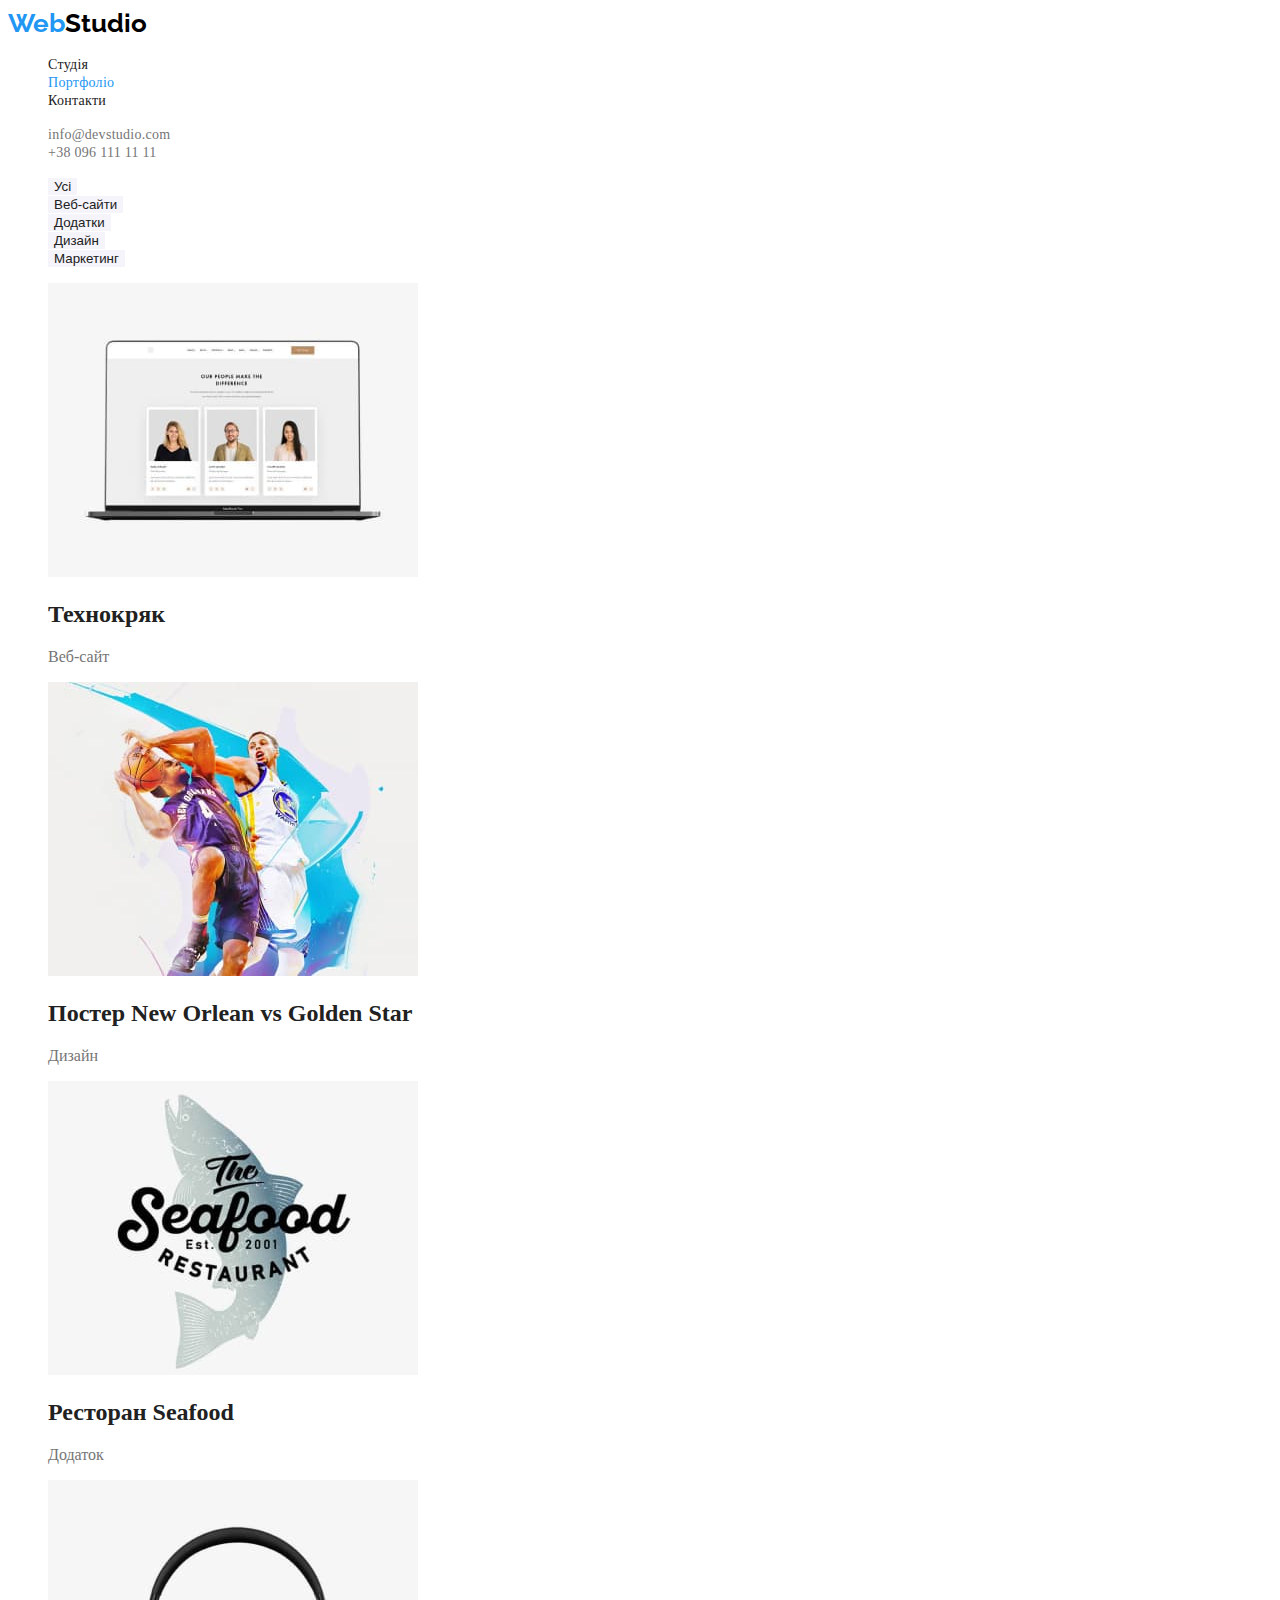
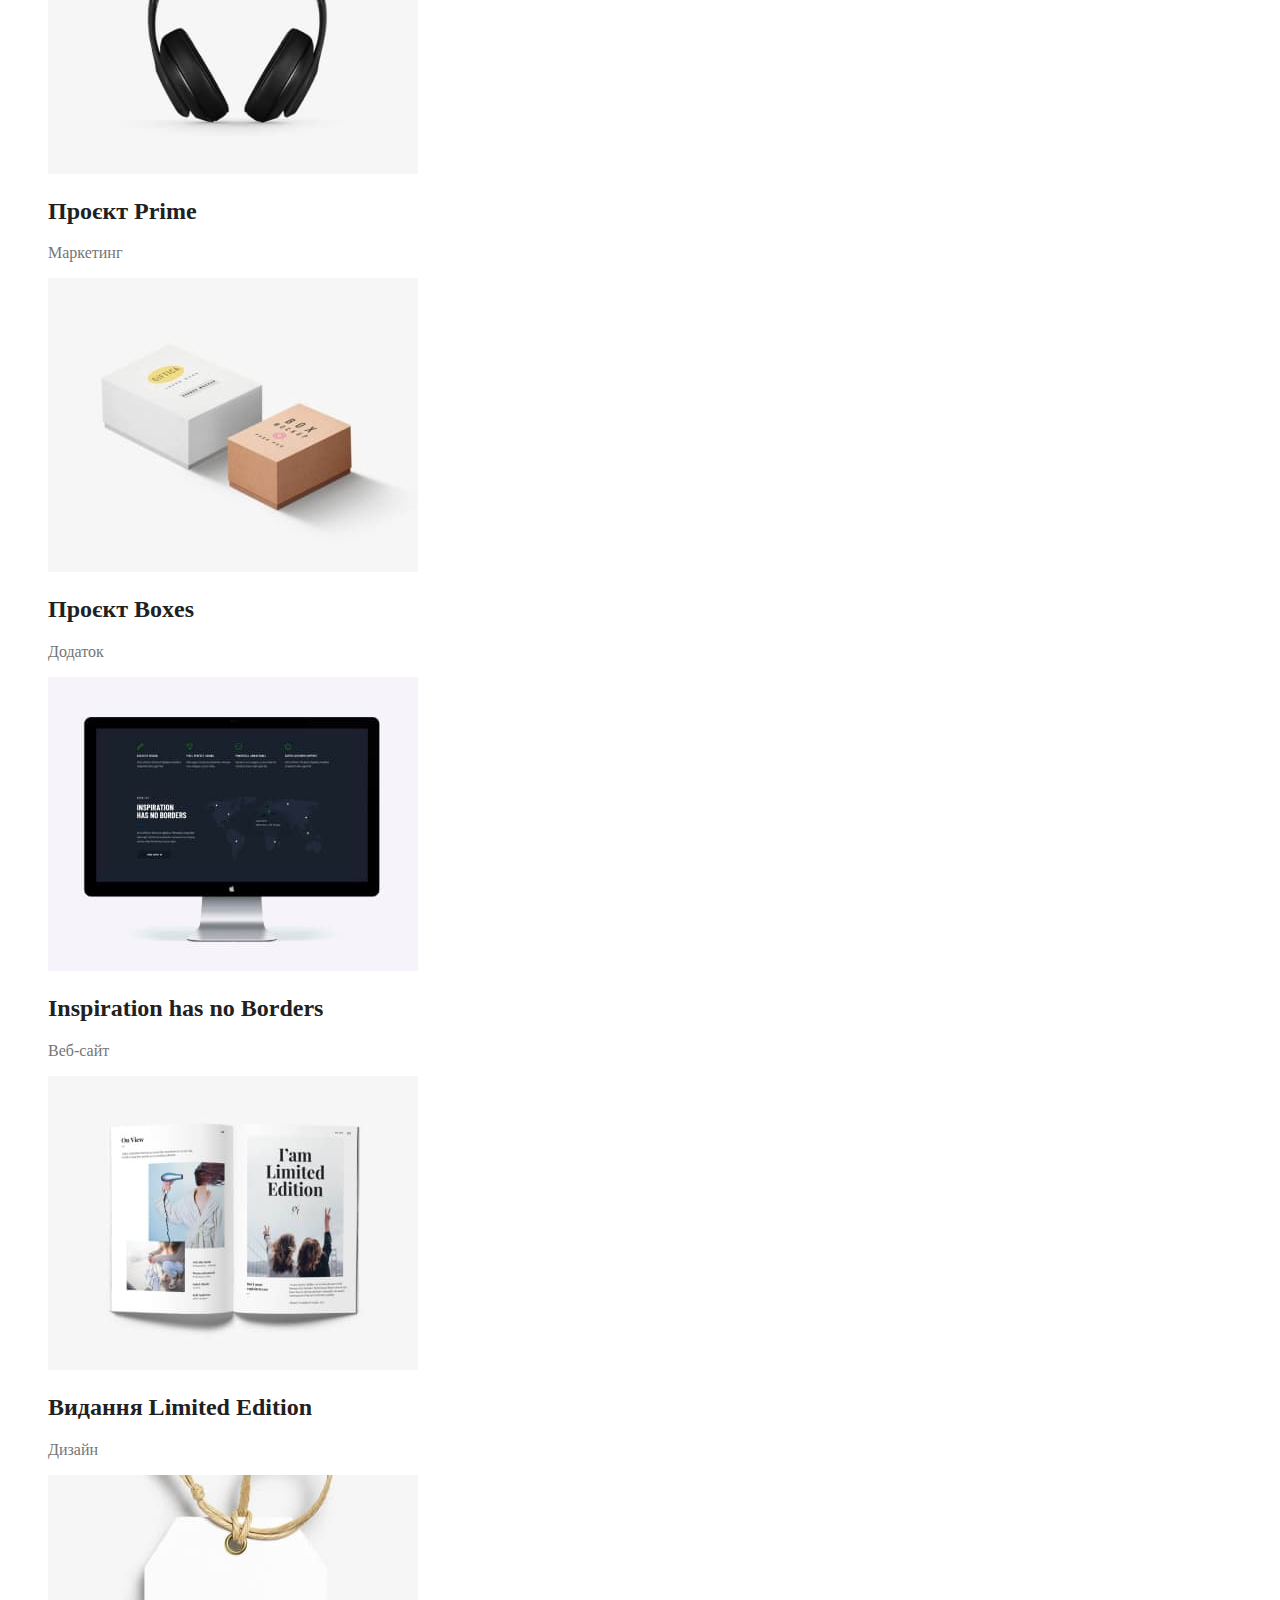
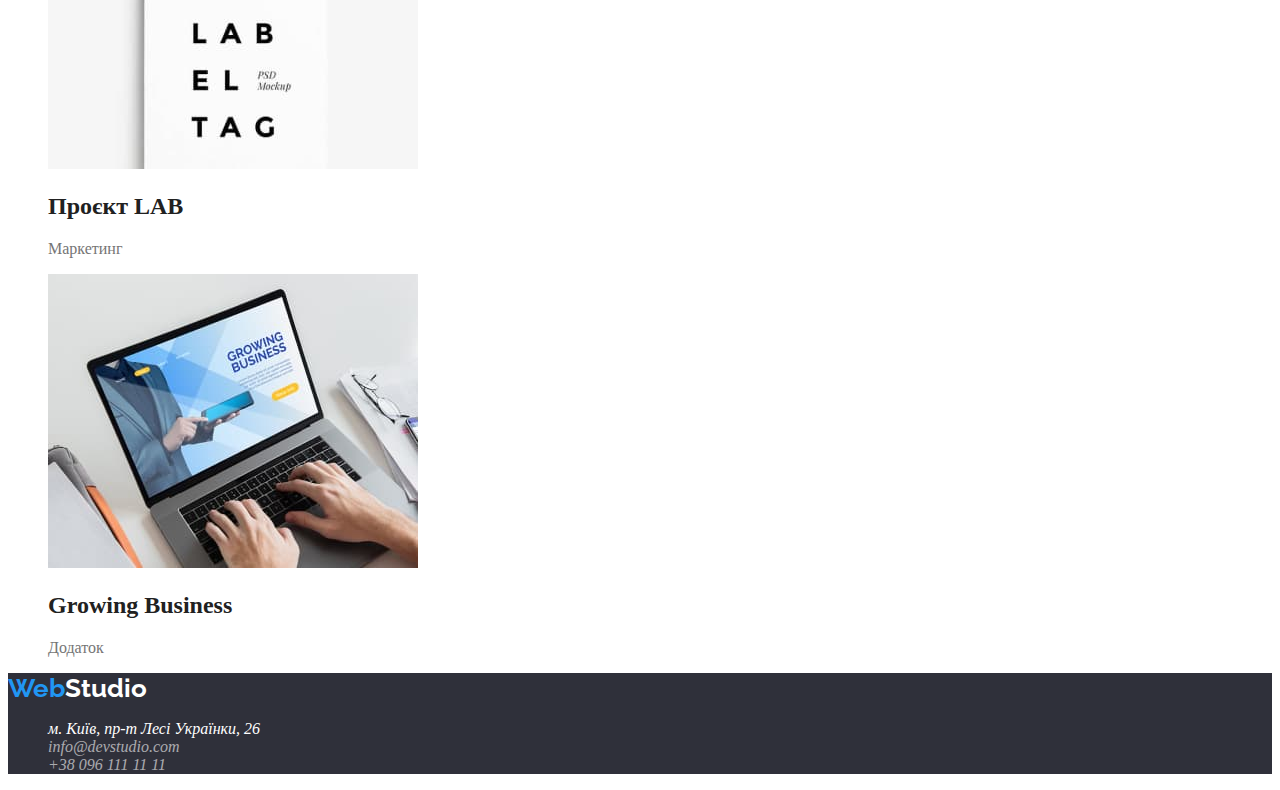
==== portfolio.html @ fc3c2292 "navigation-prblm" ====
<!DOCTYPE html>
<html lang="uk">
  <head>
    <meta charset="UTF-8" />
    <meta http-equiv="X-UA-Compatible" content="IE=edge" />
    <meta name="viewport" content="width=device-width, initial-scale=1.0" />
    <title>Portfolio</title>
    <link rel="stylesheet" href="./css/styles.css" />
    <link rel="preconnect" href="https://fonts.googleapis.com" />
    <link rel="preconnect" href="https://fonts.gstatic.com" crossorigin />
    <link
      href="https://fonts.googleapis.com/css2?family=Raleway:wght@700&family=Roboto:wght@400;500;700;900&display=swap"
      rel="stylesheet"
    />
  </head>
  <body>
   <header class="page-header">
      <a class="logo link" lang="en" href="./index.html">
        <span class="first-part-logo">Web</span
        ><span class="second-part-logo">Studio</span></a
      >

      <nav class="page-nav">
        <ul class="menu list">
          <li>
            <a class="menu-link link " href="./index.html">Студія</a>
          </li>
          <li>
            <a class="menu-link link current" href="./portfolio.html ">Портфоліо</a>
          </li>
          <li><a class="menu-link link" href="#Contacts">Контакти</a></li>
        </ul>
      </nav>

      <ul class="auth-nav list">
        <li>
          <a class="auth-nav-link link" href="mailto:info@devstudio.com"
            >info@devstudio.com</a
          >
        </li>
        <li>
          <a class="auth-nav-link link" href="tel:+380961111111"
            >+38 096 111 11 11</a
          >
        </li>
      </ul>
    </header>
    <main>
      <section>
        <ul class="button list">
          <li><button class="portfolio-btn" type="button">Усі</button></li>
          <li>
            <button class="portfolio-btn" type="button">Веб-сайти</button>
          </li>
          <li><button class="portfolio-btn" type="button">Додатки</button></li>
          <li><button class="portfolio-btn" type="button">Дизайн</button></li>
          <li>
            <button class="portfolio-btn" type="button">Маркетинг</button>
          </li>
        </ul>
        <h1 class="visually-hidden">Наші роботи</h1>

        <ul class="list">
          <li>
            <a href="#" class="section-icon link">
              <img
                src="./images/Portfolio/laptop.jpg"
                alt="open laptop with website on the screen"
                width="370"
              />
              <h2>Технокряк</h2>
              <p class="icon-text">Веб-сайт</p>
            </a>
          </li>
          <li>
            <a href="#" class="section-icon link">
              <img
                src="/images/Portfolio/players.jpg"
                alt="two basketball players are on battle"
                width="370"
              />
              <h2>Постер New Orlean vs Golden Star</h2>
              <p class="icon-text">Дизайн</p>
            </a>
          </li>
          <li>
            <a href="#" class="section-icon link">
              <img
                src="./images/Portfolio/seafood's_logo.jpg"
                alt="one of restaurant seafood's logo"
                width="370"
              />
              <h2>Ресторан Seafood</h2>
              <p class="icon-text">Додаток</p>
            </a>
          </li>
          <li>
            <a href="#" class="section-icon link">
              <img
                src="./images/Portfolio/headphone.jpg"
                alt="black headphone"
                width="370"
              />
              <h2>Проєкт Prime</h2>
              <p class="icon-text">Маркетинг</p>
            </a>
          </li>
          <li>
            <a href="#" class="section-icon link">
              <img
                src="./images/Portfolio/boxes.jpg"
                alt="two boxes on the floor"
                width="370"
              />
              <h2>Проєкт Boxes</h2>
              <p class="icon-text">Додаток</p>
            </a>
          </li>
          <li>
            <a href="#" class="section-icon link">
              <img
                src="./images/Portfolio/monitor.jpg"
                alt="monitor with open website"
                width="370"
              />
              <h2>Inspiration has no Borders</h2>
              <p class="icon-text">Веб-сайт</p>
            </a>
          </li>
          <li>
            <a href="#" class="section-icon link">
              <img
                src="./images/Portfolio/book.jpg"
                alt="open book with images"
                width="370"
              />
              <h2>Видання Limited Edition</h2>
              <p class="icon-text">Дизайн</p>
            </a>
          </li>
          <li>
            <a href="#" class="section-icon link">
              <img
                src="./images/Portfolio/sticker.jpg"
                alt="white sticker with text on it"
                width="370"
              />
              <h2>Проєкт LAB</h2>
              <p class="icon-text">Маркетинг</p>
            </a>
          </li>
          <li>
            <a href="#" class="section-icon link">
              <img
                src="./images/Portfolio/work.jpg"
                alt="man works on his business presentation"
                width="370"
              />
              <h2>Growing Business</h2>
              <p class="icon-text">Додаток</p>
            </a>
          </li>
        </ul>
      </section>
    </main>

    <footer class="basement">
      <a class="logo link" lang="en" href="./index.html"
        ><span class="first-part-logo">Web</span
        ><span class="logo-footer">Studio</span></a
      >
      <address class="page-nav">
        <ul id="Contacts" class="list">
          <li>
            <a
              class="location link"
              href="https://goo.gl/maps/CPtrU1FHBa2aNyZL9"
              target="_blank"
              rel="noopener noreferrer nofollow"
              >м. Київ, пр-т Лесі Українки, 26</a
            >
          </li>
          <li>
            <a class="contacts link" href="mailto:info@devstudio.com"
              >info@devstudio.com</a
            >
          </li>
          <li>
            <a class="contacts link" href="tel:+380961111111"
              >+38 096 111 11 11</a
            >
          </li>
        </ul>
      </address>
    </footer>
  </body>
</html>
---- css/styles.css ----
:root {
  --primary-color-text: #757575;
  --secondary-color-text: #212121;
  --accent-color: #2196f3;
  --hero-logo-text: #ffffff;
  --studio-color-text: #000000;
  --secondary-back-color: #2f303a;
  --team-btn-back-color: #f5f4fa;
}
.page {
  background-color: #ffffff;
  color: var(--primary-color-text);
  font-family: "Roboto", sans-serif;
  font-weight: 500;
  letter-spacing: 0.03em;
}
.list {
  list-style: none;
}
.link {
  text-decoration: none;
}
/* Header */

/* Header logo */
.logo {
  font-family: "Raleway", sans-serif;
  font-weight: 700;
  font-size: 26px;
  line-height: 1.2;
}
.first-part-logo {
  color: var(--accent-color);
}
.logo .second-part-logo {
  color: var(--studio-color-text);
}

.page-nav .menu-link.current {
  color: var(--accent-color);
}

/* Header navigation */
.page-nav .menu-link {
  color: var(--secondary-color-text);
  font-size: 14px;
  line-height: 1.1;
  letter-spacing: 0.02em;
}
.page-nav :hover,
.page-nav :focus {
  color: var(--accent-color);
}

.auth-nav-link {
  color: var(--primary-color-text);

  font-weight: 500;
  font-size: 14px;
  line-height: 1.1;
  letter-spacing: 0.02em;
}

.auth-nav :hover,
.auth-nav :focus {
  color: var(--accent-color);
}
/* /Header */

/* Hero */
.hero {
  background-color: var(--secondary-back-color);
  color: var(--hero-logo-text);
  font-weight: 900;
  font-size: 44px;
  line-height: 1.37;
  text-align: center;
  letter-spacing: 0.06em;
  text-transform: uppercase;
}
.hero .btn {
  color: var(--hero-logo-text);
  background-color: #2196f3;
  box-shadow: 0px 4px 4px rgba(0, 0, 0, 0.15);
  border-radius: 4px;
  cursor: pointer;
  
}
/* /Hero */

/* Benefits */
.visually-hidden {
  position: absolute;
  white-space: nowrap;
  width: 1px;
  height: 1px;
  overflow: hidden;
  border: 0;
  padding: 0;
  clip: rect(0 0 0 0);
  clip-path: inset(50%);
  margin: -1px;
}
.benefits-section .benefits-title {
  color: var(--secondary-color-text);
}
/* /Benefits */

/* Works */
.works-section .works-title {
  color: var(--secondary-color-text);
}
/* /Works */

/* Team */
.team-section {
  background-color: var(--team-back-color);
}
.team-section .worker {
  background-color: var(--team-btn-back-color);
}
.team-section .team-title {
  color: var(--secondary-color-text);
}
/* /Team */

/* Basement */
.basement {
  background-color: var(--secondary-back-color);
}
.logo-footer {
  color: var(--hero-logo-text);
}
.location {
  color: var(--hero-logo-text);
}
.contacts {
  color: rgba(255, 255, 255, 0.6);
}
/* /Basement */

/* portfolio-section */

.portfolio-btn {
  color: var(--secondary-color-text);
  background: var(--team-btn-back-color);
  border: none;
  cursor: pointer;
}
.portfolio-btn:hover,
.portfolio-btn:focus {
  background-color: var(--accent-color);
}

.section-icon {
  color: var(--secondary-color-text);
}
.section-icon > .icon-text {
  color: var(--primary-color-text);
}
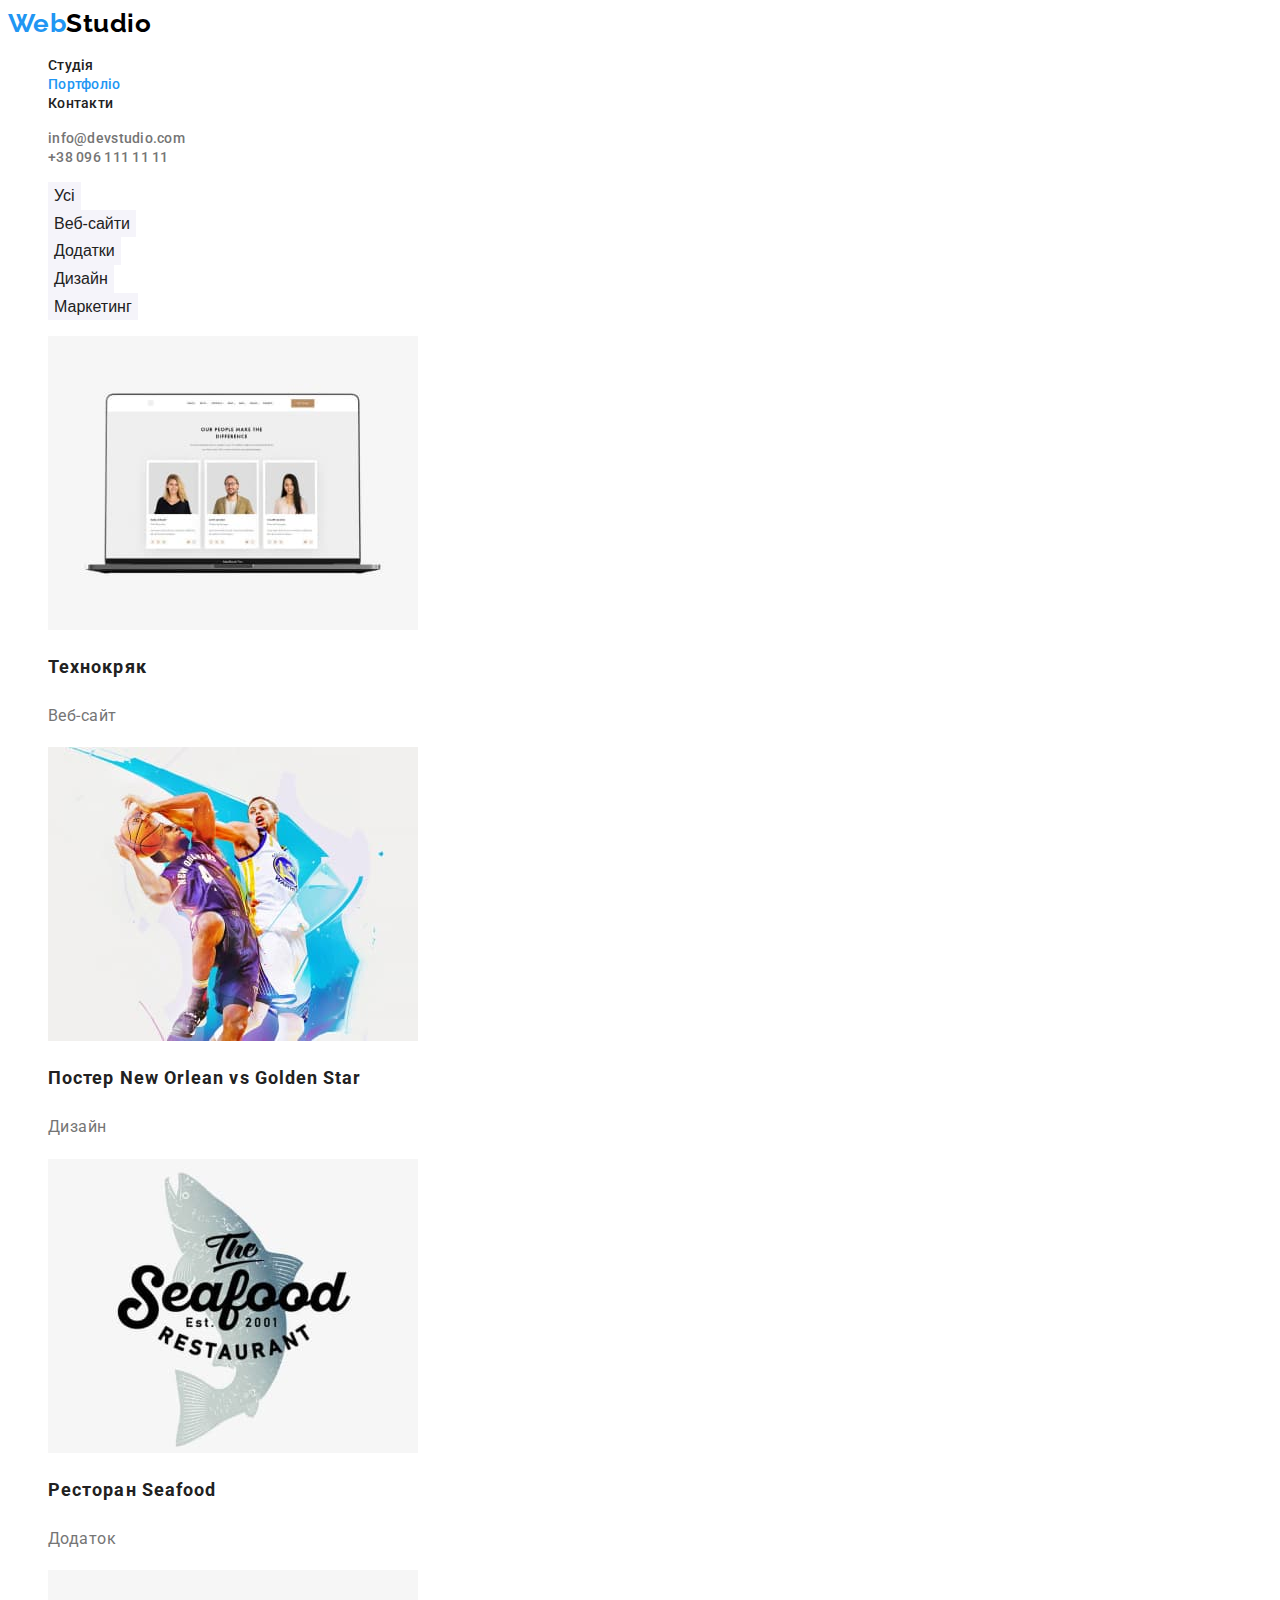
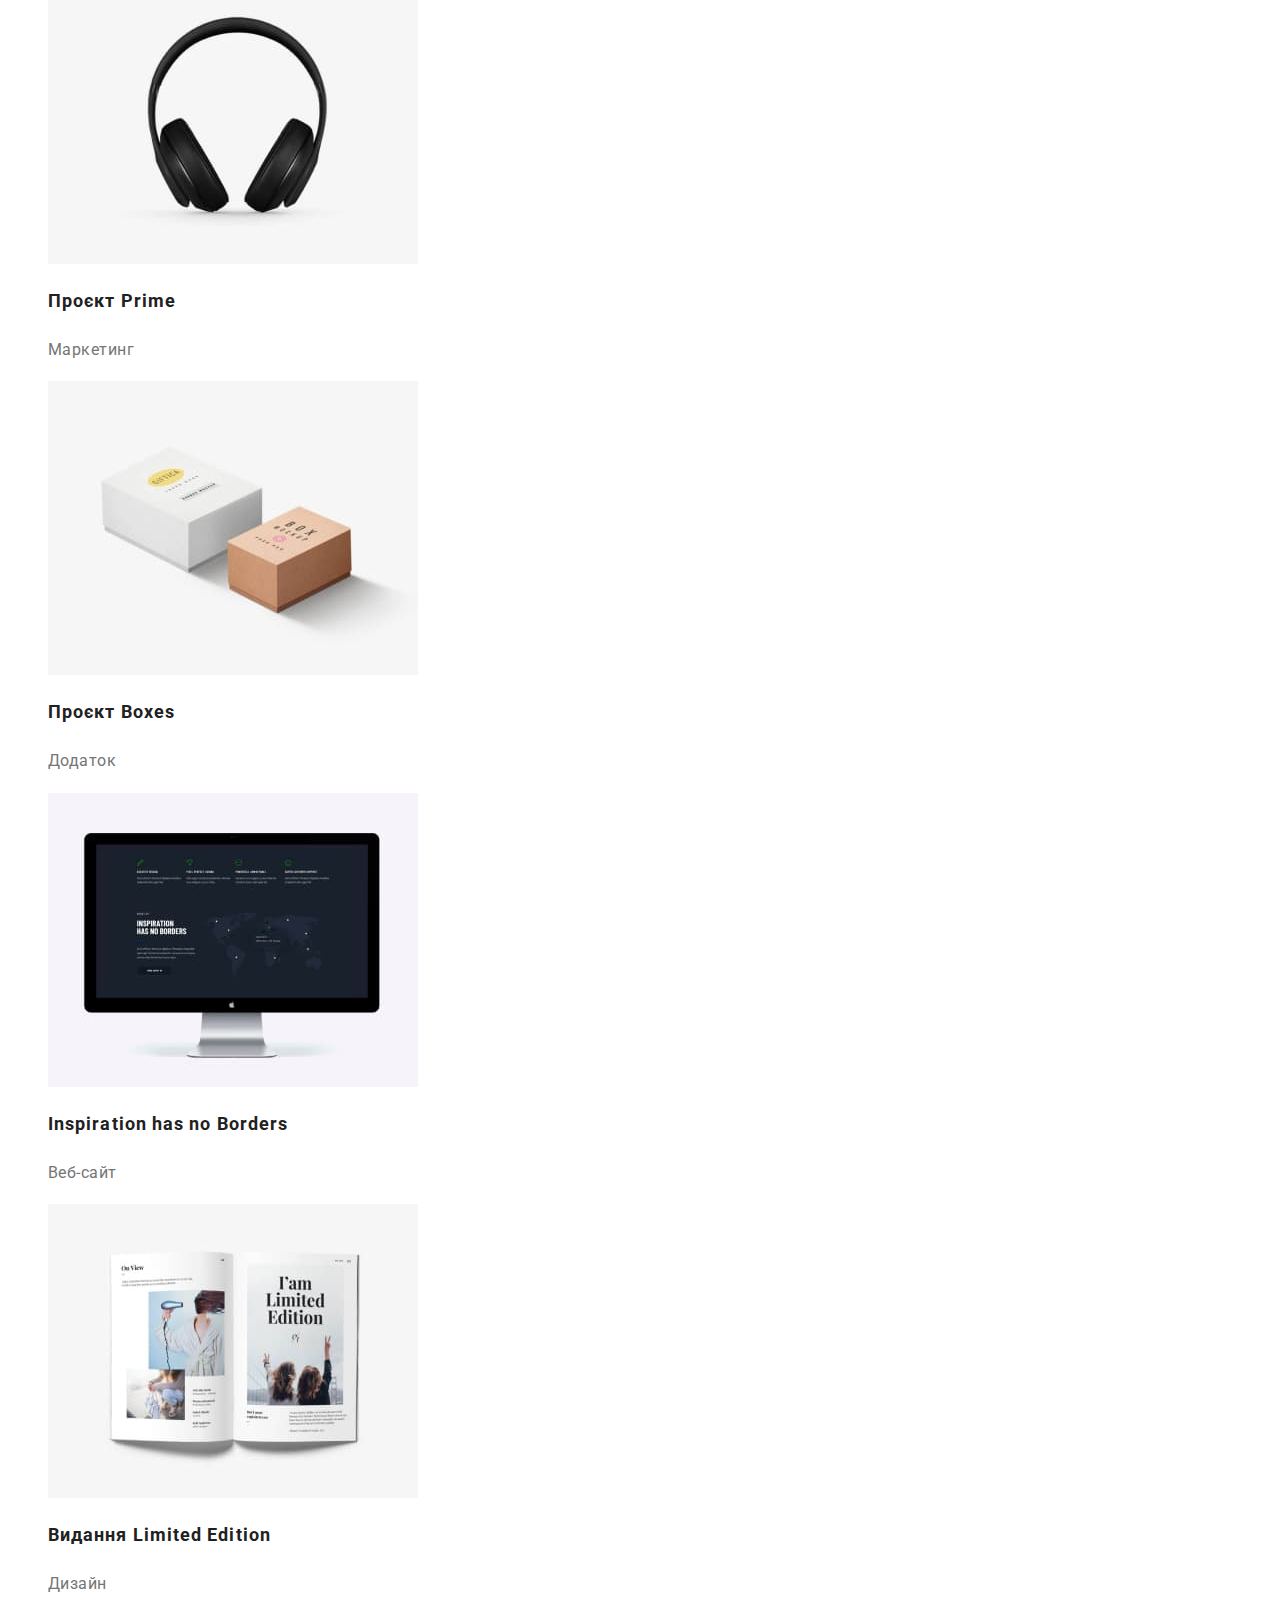
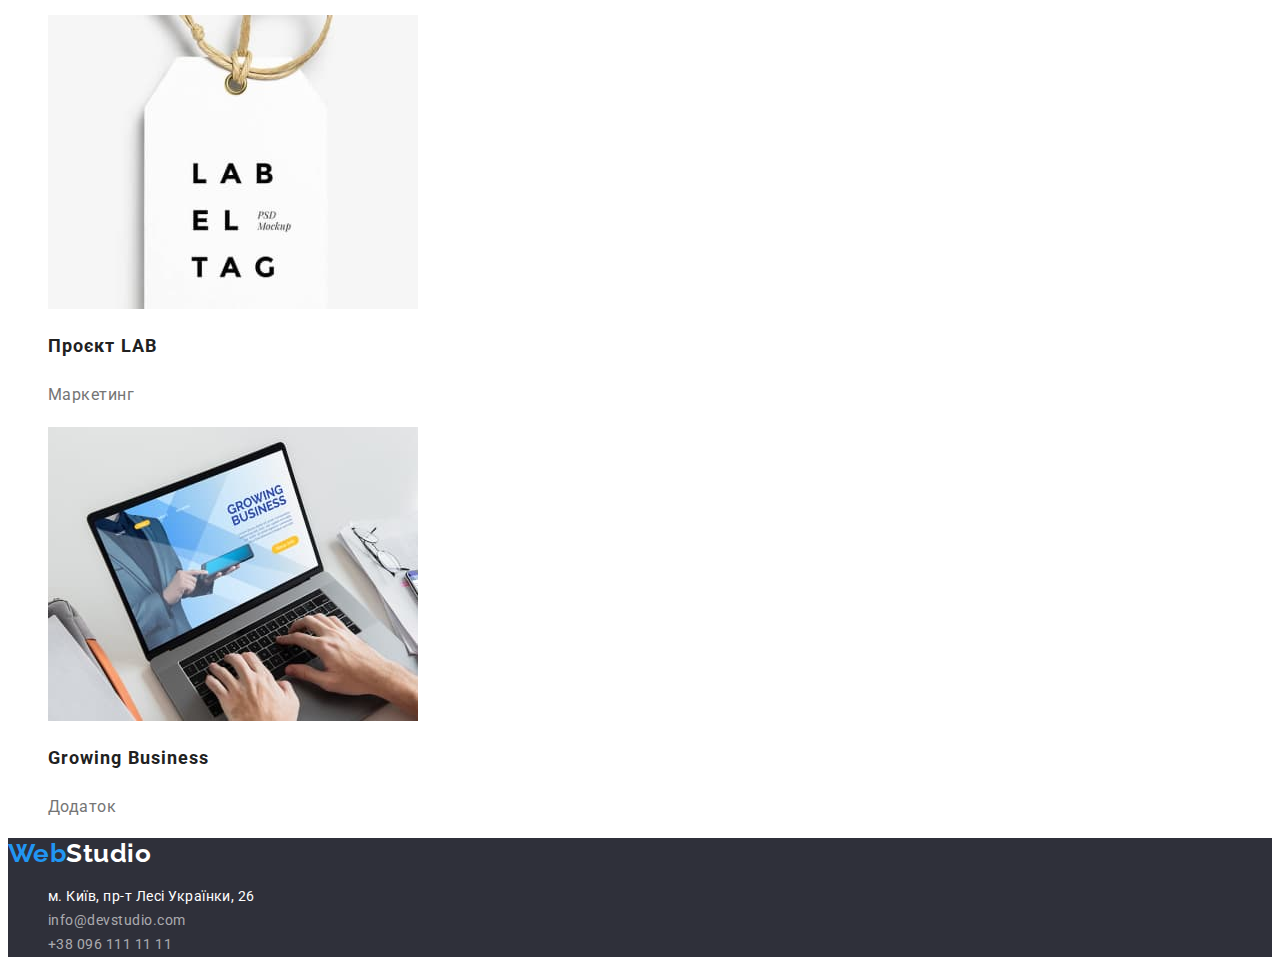
==== commit 72960db5: "ready hw2" ====
--- a/portfolio.html
+++ b/portfolio.html
@@ -14,7 +14,7 @@
     />
   </head>
   <body>
-   <header class="page-header">
+    <header class="page-header">
       <a class="logo link" lang="en" href="./index.html">
         <span class="first-part-logo">Web</span
         ><span class="second-part-logo">Studio</span></a
@@ -23,10 +23,12 @@
       <nav class="page-nav">
         <ul class="menu list">
           <li>
-            <a class="menu-link link " href="./index.html">Студія</a>
+            <a class="menu-link link" href="./index.html">Студія</a>
           </li>
           <li>
-            <a class="menu-link link current" href="./portfolio.html ">Портфоліо</a>
+            <a class="menu-link link current" href="./portfolio.html "
+              >Портфоліо</a
+            >
           </li>
           <li><a class="menu-link link" href="#Contacts">Контакти</a></li>
         </ul>
@@ -68,7 +70,7 @@
                 alt="open laptop with website on the screen"
                 width="370"
               />
-              <h2>Технокряк</h2>
+              <h2 class="icon-title">Технокряк</h2>
               <p class="icon-text">Веб-сайт</p>
             </a>
           </li>
@@ -79,7 +81,7 @@
                 alt="two basketball players are on battle"
                 width="370"
               />
-              <h2>Постер New Orlean vs Golden Star</h2>
+              <h2 class="icon-title">Постер New Orlean vs Golden Star</h2>
               <p class="icon-text">Дизайн</p>
             </a>
           </li>
@@ -90,7 +92,7 @@
                 alt="one of restaurant seafood's logo"
                 width="370"
               />
-              <h2>Ресторан Seafood</h2>
+              <h2 class="icon-title">Ресторан Seafood</h2>
               <p class="icon-text">Додаток</p>
             </a>
           </li>
@@ -101,7 +103,7 @@
                 alt="black headphone"
                 width="370"
               />
-              <h2>Проєкт Prime</h2>
+              <h2 class="icon-title">Проєкт Prime</h2>
               <p class="icon-text">Маркетинг</p>
             </a>
           </li>
@@ -112,7 +114,7 @@
                 alt="two boxes on the floor"
                 width="370"
               />
-              <h2>Проєкт Boxes</h2>
+              <h2 class="icon-title">Проєкт Boxes</h2>
               <p class="icon-text">Додаток</p>
             </a>
           </li>
@@ -123,7 +125,7 @@
                 alt="monitor with open website"
                 width="370"
               />
-              <h2>Inspiration has no Borders</h2>
+              <h2 class="icon-title">Inspiration has no Borders</h2>
               <p class="icon-text">Веб-сайт</p>
             </a>
           </li>
@@ -134,7 +136,7 @@
                 alt="open book with images"
                 width="370"
               />
-              <h2>Видання Limited Edition</h2>
+              <h2 class="icon-title">Видання Limited Edition</h2>
               <p class="icon-text">Дизайн</p>
             </a>
           </li>
@@ -145,7 +147,7 @@
                 alt="white sticker with text on it"
                 width="370"
               />
-              <h2>Проєкт LAB</h2>
+              <h2 class="icon-title">Проєкт LAB</h2>
               <p class="icon-text">Маркетинг</p>
             </a>
           </li>
@@ -156,7 +158,7 @@
                 alt="man works on his business presentation"
                 width="370"
               />
-              <h2>Growing Business</h2>
+              <h2 class="icon-title">Growing Business</h2>
               <p class="icon-text">Додаток</p>
             </a>
           </li>
--- a/css/styles.css
+++ b/css/styles.css
@@ -7,7 +7,7 @@
   --secondary-back-color: #2f303a;
   --team-btn-back-color: #f5f4fa;
 }
-.page {
+body {
   background-color: #ffffff;
   color: var(--primary-color-text);
   font-family: "Roboto", sans-serif;
@@ -55,7 +55,6 @@
 .auth-nav-link {
   color: var(--primary-color-text);
 
-  font-weight: 500;
   font-size: 14px;
   line-height: 1.1;
   letter-spacing: 0.02em;
@@ -70,6 +69,8 @@
 /* Hero */
 .hero {
   background-color: var(--secondary-back-color);
+}
+.hero .hero-text {
   color: var(--hero-logo-text);
   font-weight: 900;
   font-size: 44px;
@@ -84,7 +85,14 @@
   box-shadow: 0px 4px 4px rgba(0, 0, 0, 0.15);
   border-radius: 4px;
   cursor: pointer;
-  
+  font-family: inherit;
+  font-weight: 700;
+  font-size: 16px;
+  line-height: 1.9;
+  display: flex;
+  align-items: center;
+  text-align: center;
+  letter-spacing: 0.06em;
 }
 /* /Hero */
 
@@ -103,12 +111,28 @@
 }
 .benefits-section .benefits-title {
   color: var(--secondary-color-text);
+  font-size: 14px;
+  line-height: 1.1;
+  text-transform: uppercase;
+}
+.benefits-section .benefits-text {
+  font-weight: 400;
+  font-size: 14px;
+  line-height: 1.7;
 }
 /* /Benefits */
 
 /* Works */
-.works-section .works-title {
-  color: var(--secondary-color-text);
+.works-section .works-title,
+.team-section .team-title {
+  color: var(--secondary-color-text);
+}
+.works-title,
+.team-title {
+  font-weight: 700;
+  font-size: 36px;
+  line-height: 1.17;
+  text-align: center;
 }
 /* /Works */
 
@@ -119,8 +143,18 @@
 .team-section .worker {
   background-color: var(--team-btn-back-color);
 }
-.team-section .team-title {
-  color: var(--secondary-color-text);
+.team-section .names {
+  color: var(--secondary-color-text);
+  font-weight: 500;
+  font-size: 16px;
+  line-height: 1.2;
+  text-align: center;
+}
+.team-section .position {
+  font-weight: 400;
+  font-size: 16px;
+  line-height: 1.2;
+  text-align: center;
 }
 /* /Team */
 
@@ -133,9 +167,18 @@
 }
 .location {
   color: var(--hero-logo-text);
+  font-style: normal;
+
+  font-weight: 400;
+  font-size: 14px;
+  line-height: 1.7;
 }
 .contacts {
   color: rgba(255, 255, 255, 0.6);
+  font-style: normal;
+  font-weight: 400;
+  font-size: 14px;
+  line-height: 1.7;
 }
 /* /Basement */
 
@@ -146,15 +189,28 @@
   background: var(--team-btn-back-color);
   border: none;
   cursor: pointer;
+  font-size: 16px;
+  line-height: 1.6;
+  text-align: center;
 }
 .portfolio-btn:hover,
 .portfolio-btn:focus {
   background-color: var(--accent-color);
 }
-
-.section-icon {
-  color: var(--secondary-color-text);
+.portfolio-btn:active {
+  color: var(--hero-logo-text);
+}
+
+.section-icon .icon-title {
+  color: var(--secondary-color-text);
+  font-weight: 700;
+  font-size: 18px;
+  line-height: 2;
+  letter-spacing: 0.06em;
 }
 .section-icon > .icon-text {
   color: var(--primary-color-text);
-}
+  font-weight: 400;
+  font-size: 16px;
+  line-height: 1.9;
+}
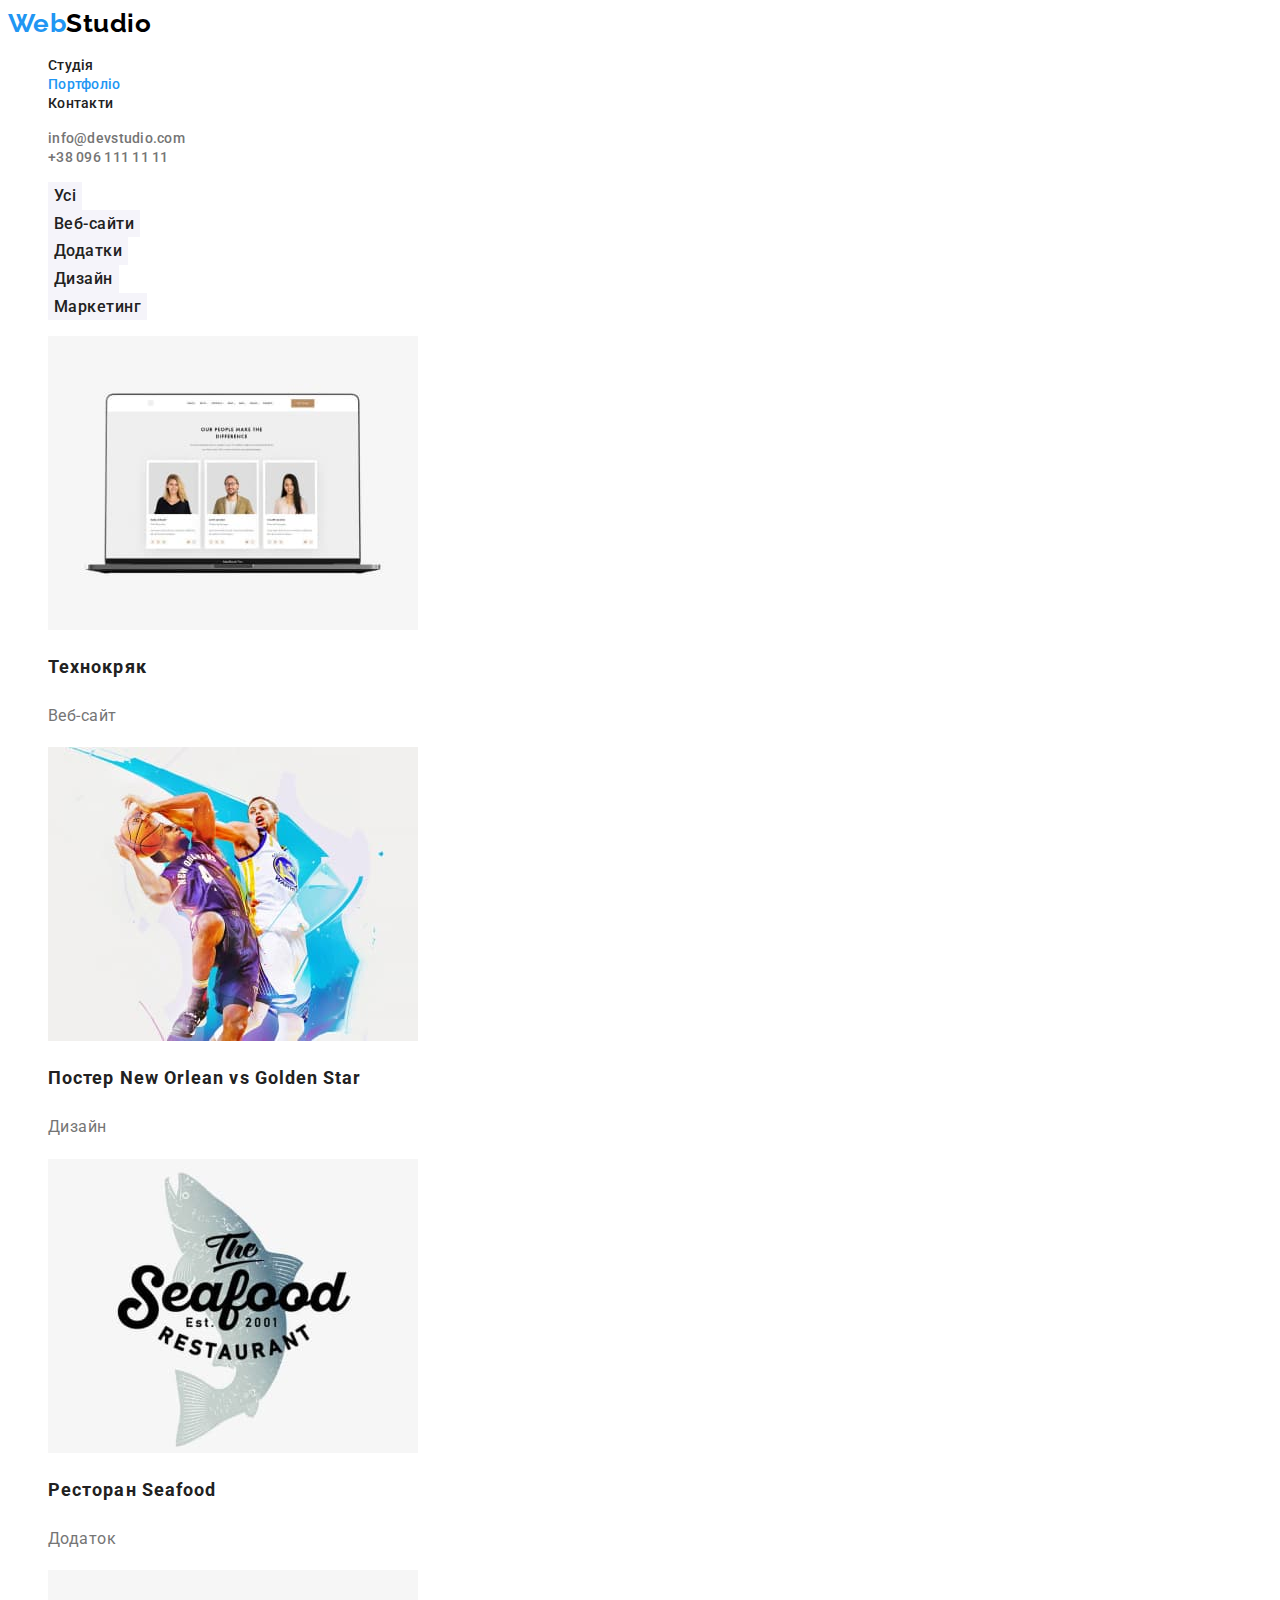
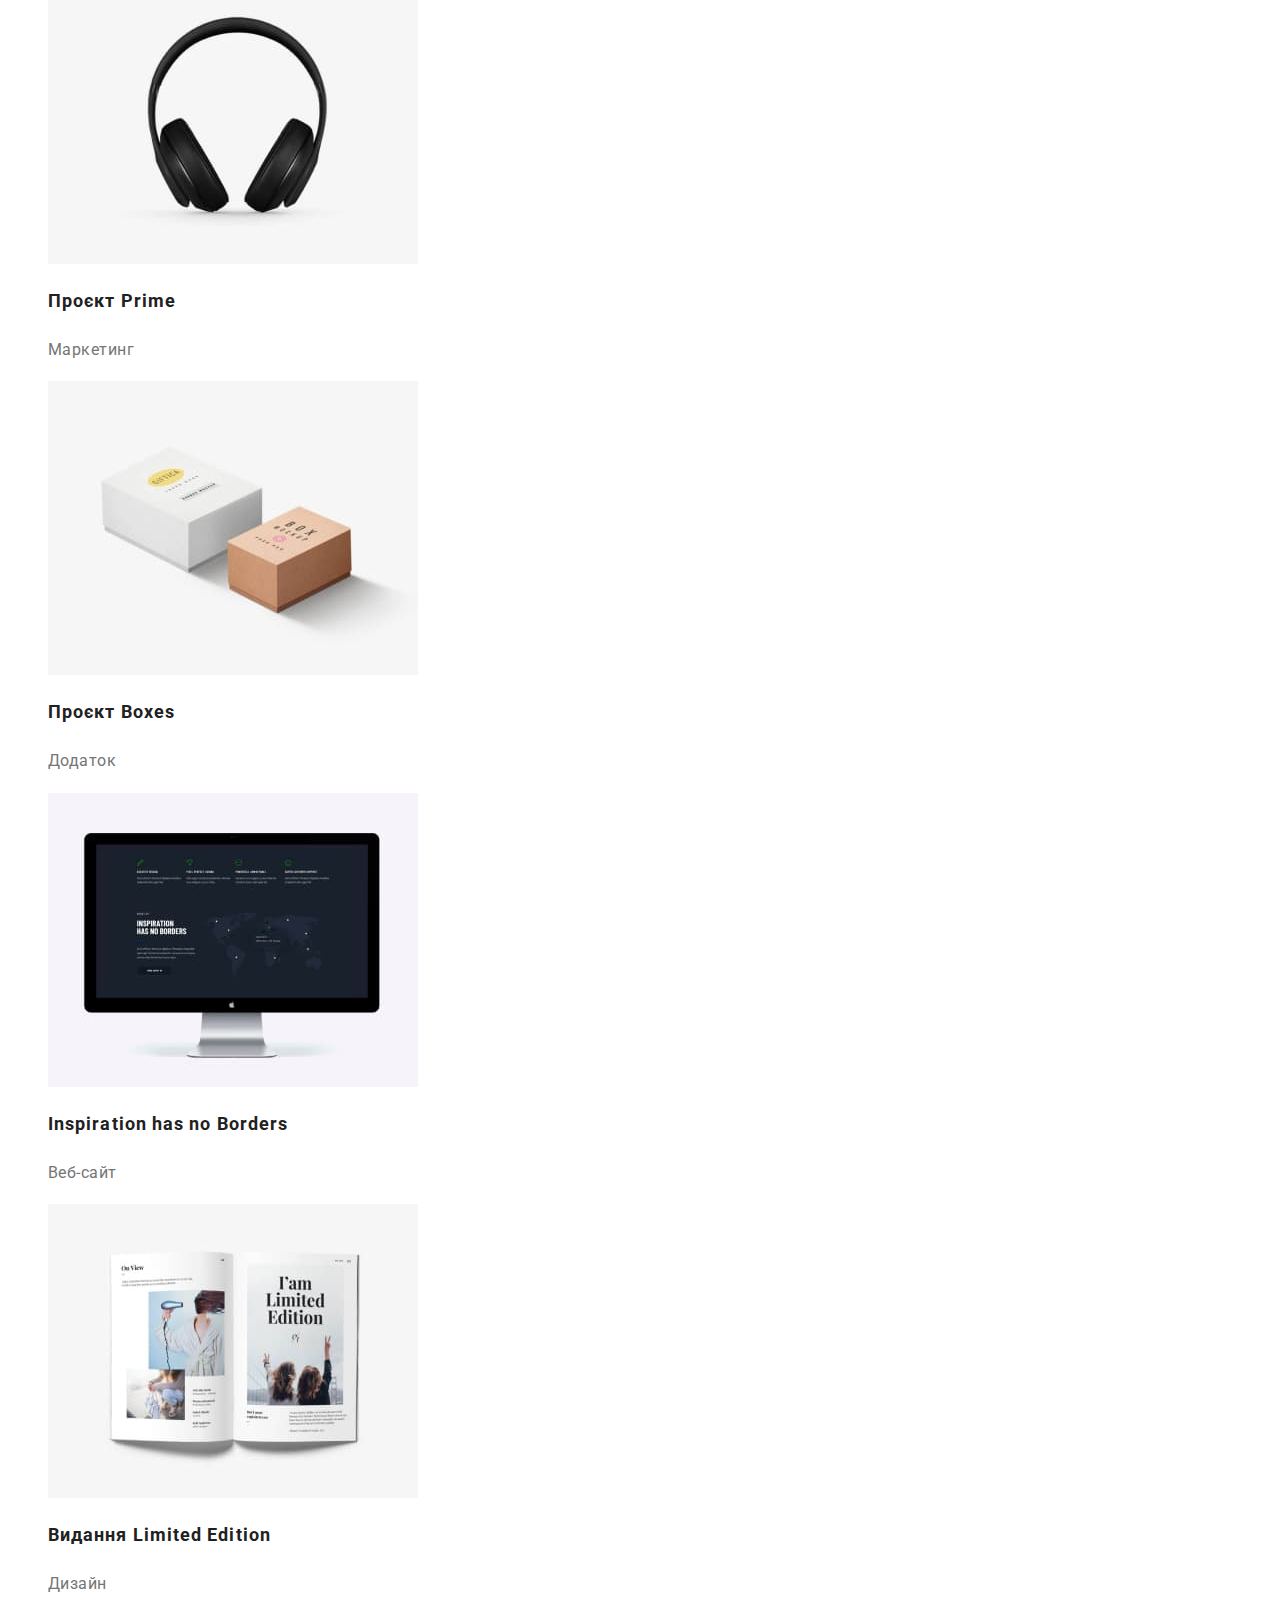
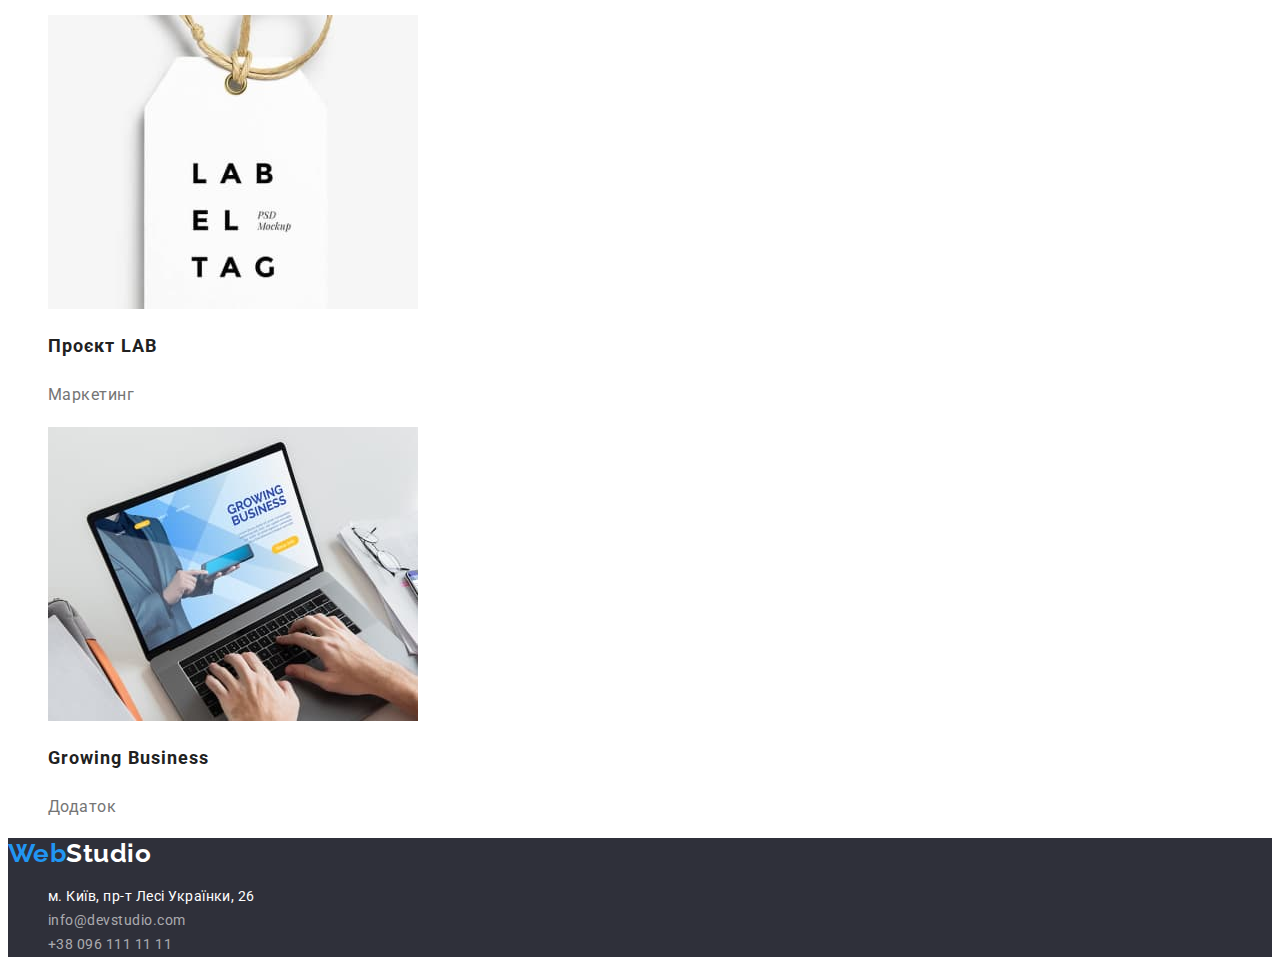
==== commit 933064eb: "update code" ====
--- a/portfolio.html
+++ b/portfolio.html
@@ -77,7 +77,7 @@
           <li>
             <a href="#" class="section-icon link">
               <img
-                src="/images/Portfolio/players.jpg"
+                src="./images/Portfolio/players.jpg"
                 alt="two basketball players are on battle"
                 width="370"
               />
--- a/css/styles.css
+++ b/css/styles.css
@@ -6,12 +6,12 @@
   --studio-color-text: #000000;
   --secondary-back-color: #2f303a;
   --team-btn-back-color: #f5f4fa;
+  --hidden-btn-hero-color: #188ce8;
 }
 body {
   background-color: #ffffff;
   color: var(--primary-color-text);
   font-family: "Roboto", sans-serif;
-  font-weight: 500;
   letter-spacing: 0.03em;
 }
 .list {
@@ -43,6 +43,7 @@
 /* Header navigation */
 .page-nav .menu-link {
   color: var(--secondary-color-text);
+  font-weight: 500;
   font-size: 14px;
   line-height: 1.1;
   letter-spacing: 0.02em;
@@ -54,7 +55,7 @@
 
 .auth-nav-link {
   color: var(--primary-color-text);
-
+  font-weight: 500;
   font-size: 14px;
   line-height: 1.1;
   letter-spacing: 0.02em;
@@ -93,6 +94,10 @@
   align-items: center;
   text-align: center;
   letter-spacing: 0.06em;
+}
+.hero .btn:hover,
+.hero .btn:focus {
+  background: var(--hidden-btn-hero-color);
 }
 /* /Hero */
 
@@ -116,19 +121,15 @@
   text-transform: uppercase;
 }
 .benefits-section .benefits-text {
-  font-weight: 400;
   font-size: 14px;
   line-height: 1.7;
 }
 /* /Benefits */
 
 /* Works */
-.works-section .works-title,
-.team-section .team-title {
-  color: var(--secondary-color-text);
-}
-.works-title,
-.team-title {
+.title
+ {
+  color: var(--secondary-color-text);
   font-weight: 700;
   font-size: 36px;
   line-height: 1.17;
@@ -151,7 +152,6 @@
   text-align: center;
 }
 .team-section .position {
-  font-weight: 400;
   font-size: 16px;
   line-height: 1.2;
   text-align: center;
@@ -168,15 +168,12 @@
 .location {
   color: var(--hero-logo-text);
   font-style: normal;
-
-  font-weight: 400;
   font-size: 14px;
   line-height: 1.7;
 }
 .contacts {
   color: rgba(255, 255, 255, 0.6);
   font-style: normal;
-  font-weight: 400;
   font-size: 14px;
   line-height: 1.7;
 }
@@ -187,19 +184,22 @@
 .portfolio-btn {
   color: var(--secondary-color-text);
   background: var(--team-btn-back-color);
+  font-family: inherit;
+  font-weight: 500;
   border: none;
   cursor: pointer;
   font-size: 16px;
   line-height: 1.6;
   text-align: center;
-}
+  letter-spacing: 0.03em;
+}
+.portfolio-btn:active,
 .portfolio-btn:hover,
 .portfolio-btn:focus {
   background-color: var(--accent-color);
-}
-.portfolio-btn:active {
-  color: var(--hero-logo-text);
-}
+   color: var(--hero-logo-text);
+}
+
 
 .section-icon .icon-title {
   color: var(--secondary-color-text);
@@ -210,7 +210,6 @@
 }
 .section-icon > .icon-text {
   color: var(--primary-color-text);
-  font-weight: 400;
   font-size: 16px;
   line-height: 1.9;
 }
